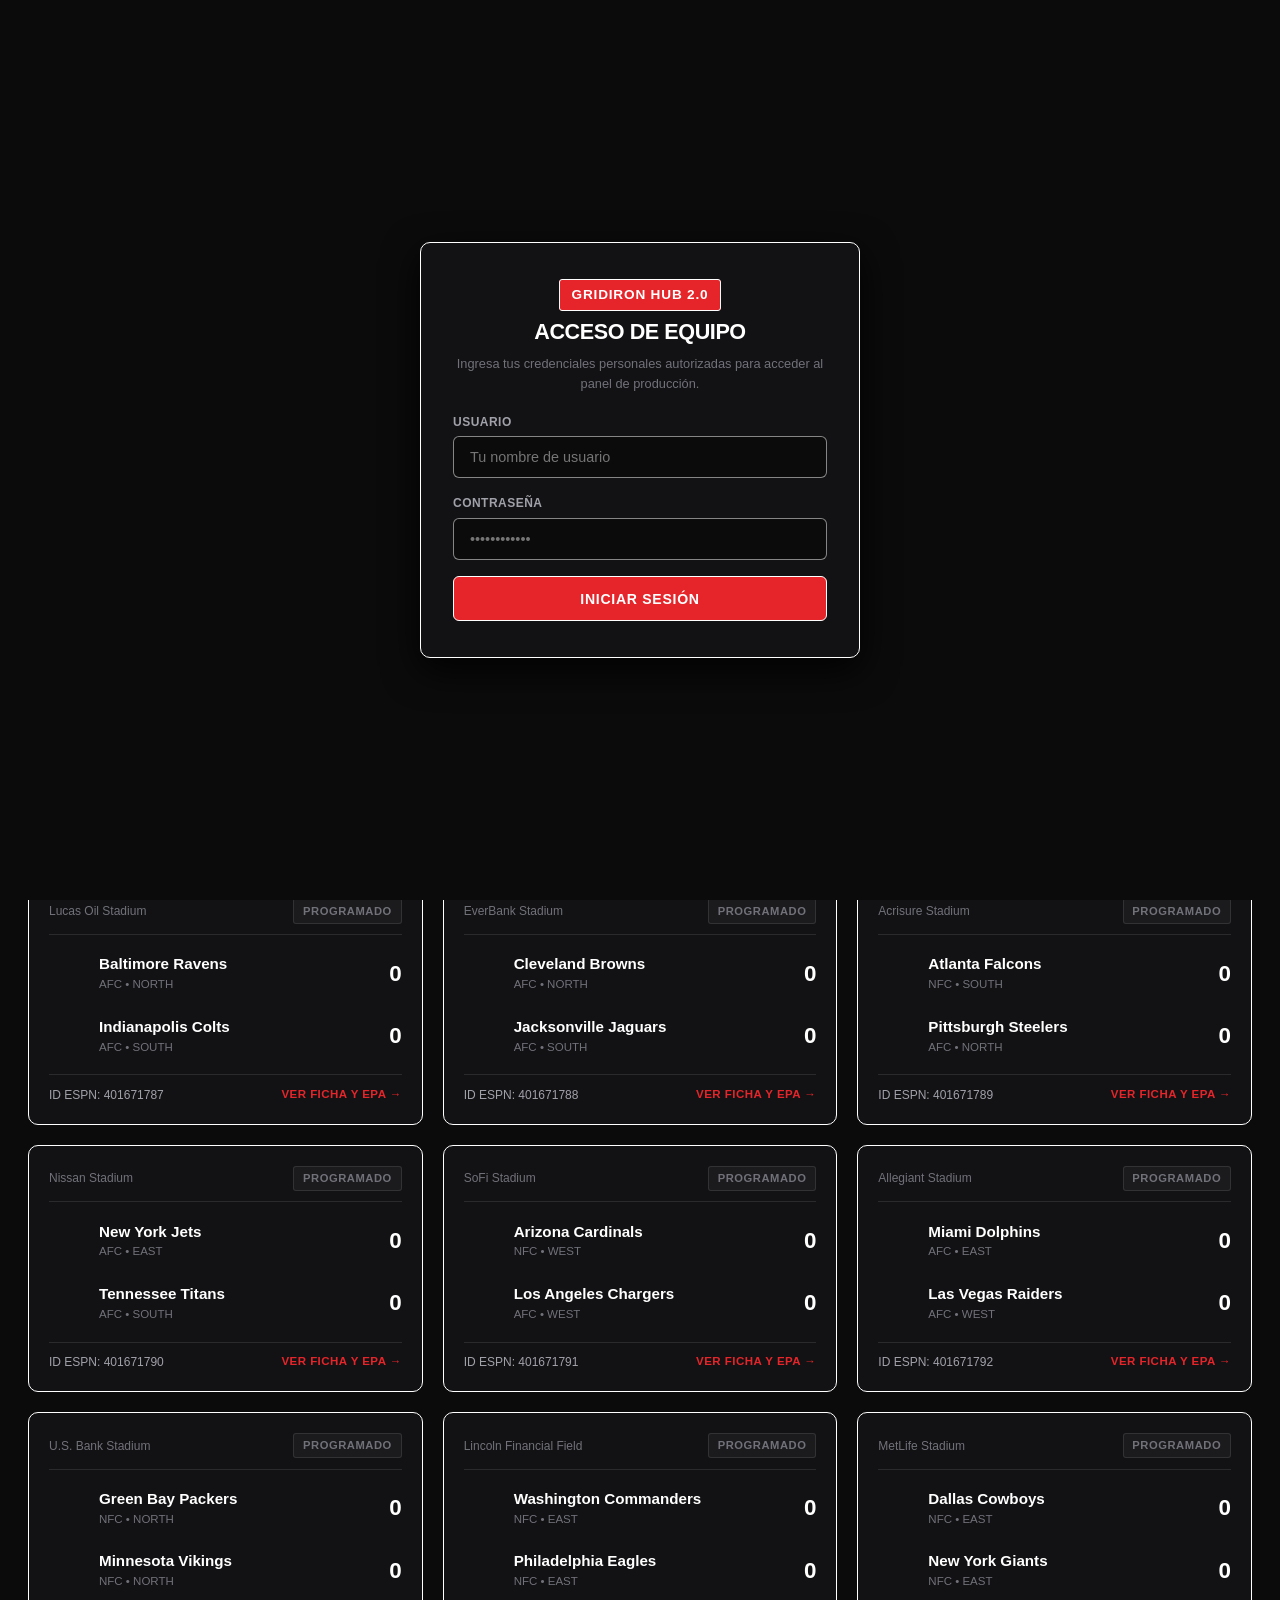
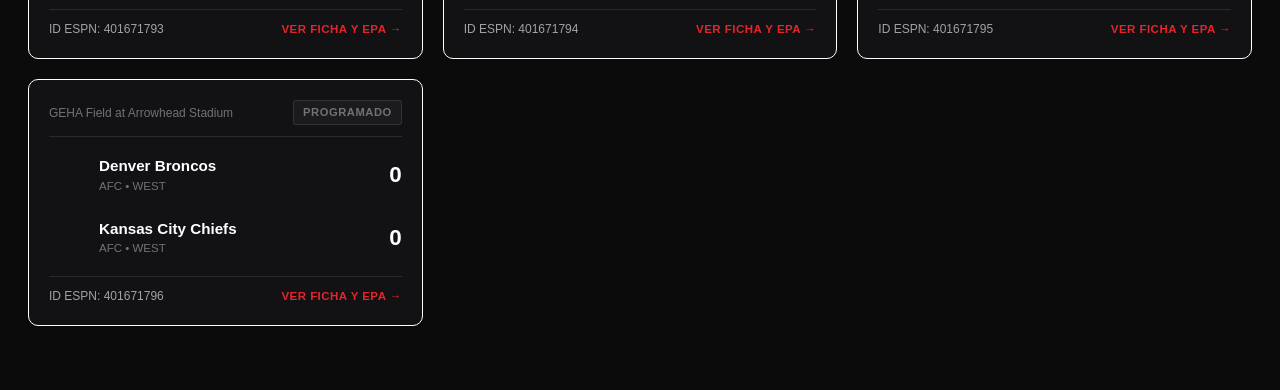
==== v2/frontend/index.html @ 5088cf2e "feat(v2): implement Gridiron Hub 2.0 in isolated v2/ directory with Lookbook theme, PBKDF2 multi-use" ====
<!DOCTYPE html>
<html lang="es">
<head>
  <meta charset="UTF-8">
  <meta name="viewport" content="width=device-width, initial-scale=1.0">
  <title>Gridiron Hub 2.0 — NFL & NCAA YouTube Intelligence</title>
  <link rel="stylesheet" href="./style.css">
  <link rel="icon" href="data:image/svg+xml,<svg xmlns=%22http://www.w3.org/2000/svg%22 viewBox=%220 0 100 100%22><text y=%22.9em%22 font-size=%2290%22>🏈</text></svg>">
</head>
<body>

  <!-- App Header -->
  <header class="app-header">
    <div class="brand-section">
      <span class="brand-logo-badge">GH 2.0</span>
      <h1 class="brand-title">Gridiron Hub</h1>
      <span class="brand-version">v2.0 Lookbook</span>
    </div>

    <div class="header-controls">
      <!-- League Selector (NFL / NCAA) -->
      <div class="pill-group" role="tablist" aria-label="Selección de Liga">
        <button class="pill-btn active" id="btn-league-nfl" onclick="setLeague('nfl')">NFL</button>
        <button class="pill-btn" id="btn-league-ncaa" onclick="setLeague('ncaa')">NCAA</button>
      </div>

      <!-- Season Selector -->
      <select class="select-control" id="select-season" onchange="handleSeasonChange(this.value)">
        <option value="2026" selected>2026</option>
        <option value="2024">2024</option>
      </select>

      <!-- Week Selector -->
      <select class="select-control" id="select-week" onchange="handleWeekChange(this.value)">
        <!-- Dynamically populated in app.js -->
      </select>

      <!-- Team Filter Dropdown -->
      <select class="select-control" id="select-team" onchange="handleTeamChange(this.value)">
        <option value="ALL">Todos los Equipos</option>
      </select>

      <!-- Sync On-Demand Button -->
      <button class="btn-primary-action" id="btn-sync-data" onclick="triggerOnDemandSync()" title="Sincronizar marcadores y boxscores con ESPN">
        <span id="sync-icon">⚡</span>
        <span id="sync-text">Actualizar Datos</span>
      </button>

      <!-- User Badge & Logout -->
      <div id="user-badge-container" style="display: none; align-items: center; gap: 0.5rem;">
        <span id="auth-user-badge" style="font-size: 0.8rem; font-weight: 700; color: var(--text-secondary); border: 1px solid var(--border-white-50); padding: 0.35rem 0.65rem; border-radius: var(--radius-xs);"></span>
        <button class="pill-btn" onclick="handleLogout()" style="font-size: 0.75rem; padding: 0.35rem 0.55rem;">Cerrar Sesión</button>
      </div>
    </div>
  </header>

  <!-- Main Container -->
  <main class="main-container">

    <!-- View Switcher (Partidos / Premios / Guion) -->
    <div style="display: flex; justify-content: space-between; align-items: center; margin-bottom: 1.25rem; flex-wrap: wrap; gap: 1rem;">
      <div class="pill-group">
        <button class="pill-btn active" id="tab-view-games" onclick="switchMainView('games')">Partidos & Boxscores</button>
        <button class="pill-btn" id="tab-view-awards" onclick="switchMainView('awards')">Premios Semanales</button>
        <button class="pill-btn" id="tab-view-script" onclick="switchMainView('script')">Guion YouTube</button>
      </div>

      <div id="sync-status-indicator" style="font-size: 0.78rem; color: var(--text-muted);">
        ● Datos verificados en tiempo real
      </div>
    </div>

    <!-- Division and Conference Filter Bar -->
    <nav class="division-filter-bar" id="division-filter-bar" aria-label="Filtrar por Conferencia y División">
      <!-- Populated dynamically: 8 NFL divisions or NCAA conferences -->
    </nav>

    <!-- VIEW 1: GAMES & METRICS -->
    <section id="view-games">
      <!-- KPI Banner -->
      <div class="kpi-banner">
        <div class="kpi-card">
          <span class="kpi-label">Partidos en Vista</span>
          <span class="kpi-value" id="kpi-games-count">0</span>
        </div>
        <div class="kpi-card">
          <span class="kpi-label">Finalizados</span>
          <span class="kpi-value" id="kpi-final-count" style="color: var(--text-primary);">0</span>
        </div>
        <div class="kpi-card">
          <span class="kpi-label">En Vivo / Próximos</span>
          <span class="kpi-value" id="kpi-live-count" style="color: var(--accent-red);">0</span>
        </div>
        <div class="kpi-card">
          <span class="kpi-label">Promedio Puntos / Juego</span>
          <span class="kpi-value" id="kpi-avg-points">0.0</span>
        </div>
      </div>

      <!-- Games Grid -->
      <div class="games-grid" id="games-grid">
        <!-- Rendered via app.js -->
      </div>
    </section>

    <!-- VIEW 2: WEEKLY AWARDS -->
    <section id="view-awards" style="display: none;">
      <div class="section-header" style="margin-bottom: 1.5rem;">
        <h2 style="font-size: 1.4rem; font-weight: 900; text-transform: uppercase;">🏆 Candidatos a Premios Semanales (SOP A.6)</h2>
        <p style="font-size: 0.85rem; color: var(--text-secondary);">Preselección cuantitativa basada en EPA acumulado y swing de probabilidad de victoria.</p>
      </div>
      <div id="awards-container" style="display: grid; grid-template-columns: repeat(auto-fill, minmax(320px, 1fr)); gap: 1.25rem;">
        <!-- Rendered via app.js -->
      </div>
    </section>

    <!-- VIEW 3: YOUTUBE SCRIPT & TELEPROMPTER -->
    <section id="view-script" style="display: none;">
      <div class="section-header" style="margin-bottom: 1.5rem;">
        <h2 style="font-size: 1.4rem; font-weight: 900; text-transform: uppercase;">🎙️ Teleprompter y Guion para YouTube</h2>
        <p style="font-size: 0.85rem; color: var(--text-secondary);">Estructura narrativa en 5 bloques lista para grabación del episodio semanal.</p>
      </div>
      <div id="script-container" style="background: var(--bg-surface); border: 1px solid var(--border-white); border-radius: var(--radius-md); padding: 1.75rem; line-height: 1.8;">
        <!-- Rendered via app.js -->
      </div>
    </section>

  </main>

  <!-- Detailed Game Drawer (Modal) -->
  <div class="drawer-modal" id="drawer-modal" onclick="handleDrawerBackdropClick(event)">
    <div class="drawer-card">
      <div class="drawer-header">
        <div class="drawer-title-group">
          <h2 class="drawer-game-title" id="drawer-title">DETALLES DEL PARTIDO</h2>
          <div class="drawer-game-meta" id="drawer-meta">Cargando métricas...</div>
        </div>
        <button class="btn-close-drawer" onclick="closeGameDrawer()" aria-label="Cerrar Ficha">✕</button>
      </div>

      <nav class="drawer-tabs">
        <button class="drawer-tab active" id="dtab-boxscore" onclick="switchDrawerTab('boxscore')">📊 Boxscore & EPA</button>
        <button class="drawer-tab" id="dtab-plays" onclick="switchDrawerTab('plays')">⚡ Top Jugadas Clave</button>
        <button class="drawer-tab" id="dtab-trivia" onclick="switchDrawerTab('trivia')">🎙️ Trivia & Táctica</button>
      </nav>

      <div class="drawer-content">
        <!-- Tab 1: Boxscore & EPA -->
        <div id="drawer-pane-boxscore">
          <table class="stats-table">
            <thead>
              <tr>
                <th>Métrica Analítica</th>
                <th id="th-away-team">VISITA</th>
                <th id="th-home-team">LOCAL</th>
              </tr>
            </thead>
            <tbody id="drawer-stats-body">
              <!-- Rendered via app.js -->
            </tbody>
          </table>
        </div>

        <!-- Tab 2: Top Key Plays -->
        <div id="drawer-pane-plays" style="display: none;">
          <div class="plays-list" id="drawer-plays-list">
            <!-- Rendered via app.js -->
          </div>
        </div>

        <!-- Tab 3: Trivia and Tactical Analysis -->
        <div id="drawer-pane-trivia" style="display: none; display: flex; flex-direction: column; gap: 1rem;">
          <div id="drawer-trivia-list">
            <!-- Rendered via app.js -->
          </div>
          <div id="drawer-tactical-container" style="margin-top: 1rem;">
            <!-- Rendered via app.js -->
          </div>
        </div>
      </div>
    </div>
  </div>

  <!-- Zero-Leak Authentication Gate (No autofill button) -->
  <div class="auth-overlay" id="auth-overlay">
    <div class="auth-card">
      <div class="auth-header">
        <span class="auth-badge">GRIDIRON HUB 2.0</span>
        <h2 class="auth-title">Acceso de Equipo</h2>
        <p class="auth-subtitle">Ingresa tus credenciales personales autorizadas para acceder al panel de producción.</p>
      </div>

      <div class="auth-error-msg" id="auth-error"></div>

      <form class="auth-form" onsubmit="handleLoginSubmit(event)">
        <div class="form-group">
          <label class="form-label" for="login-username">Usuario</label>
          <input class="form-input" type="text" id="login-username" required autocomplete="username" placeholder="Tu nombre de usuario">
        </div>

        <div class="form-group">
          <label class="form-label" for="login-password">Contraseña</label>
          <input class="form-input" type="password" id="login-password" required autocomplete="current-password" placeholder="••••••••••••">
        </div>

        <button class="btn-submit-login" type="submit" id="btn-submit-login">Iniciar Sesión</button>
      </form>
    </div>
  </div>

  <!-- Toast Notification -->
  <div class="toast-msg" id="toast-msg"></div>

  <script src="./app.js"></script>
</body>
</html>
---- v2/frontend/style.css ----
/* Gridiron Hub 2.0 — Lookbook Theme (Negro / Blanco / Rojo) */
@import url("./design-tokens/tokens.css");

*, *::before, *::after {
  box-sizing: border-box;
  margin: 0;
  padding: 0;
}

body {
  background-color: var(--bg-canvas);
  color: var(--text-primary);
  font-family: var(--font-family-sans);
  min-height: 100vh;
  line-height: 1.5;
  -webkit-font-smoothing: antialiased;
  -moz-osx-font-smoothing: grayscale;
}

/* App Shell Header */
.app-header {
  background-color: var(--bg-surface);
  border-bottom: 1px solid var(--border-white);
  padding: 0.85rem 1.75rem;
  position: sticky;
  top: 0;
  z-index: 100;
  display: flex;
  align-items: center;
  justify-content: space-between;
  gap: 1rem;
}

.brand-section {
  display: flex;
  align-items: center;
  gap: 0.85rem;
}

.brand-logo-badge {
  background: var(--accent-red);
  color: var(--text-on-accent);
  font-weight: 900;
  font-size: 0.95rem;
  padding: 0.35rem 0.65rem;
  border-radius: var(--radius-xs);
  letter-spacing: 0.05em;
  border: 1px solid var(--border-white);
  text-transform: uppercase;
}

.brand-title {
  font-size: 1.25rem;
  font-weight: 900;
  letter-spacing: -0.02em;
  text-transform: uppercase;
  color: var(--text-primary);
}

.brand-version {
  font-size: 0.72rem;
  background: transparent;
  color: var(--accent-red);
  border: 1px solid var(--accent-red);
  padding: 0.15rem 0.45rem;
  border-radius: var(--radius-xs);
  font-weight: 700;
  letter-spacing: 0.08em;
}

.header-controls {
  display: flex;
  align-items: center;
  gap: 0.75rem;
  flex-wrap: wrap;
}

/* Pill Selectors & Action Buttons */
.pill-group {
  display: inline-flex;
  background: var(--bg-surface-elevated);
  border: 1px solid var(--border-white);
  border-radius: var(--radius-sm);
  padding: 2px;
}

.pill-btn {
  background: transparent;
  color: var(--text-secondary);
  border: none;
  padding: 0.45rem 0.85rem;
  font-size: 0.82rem;
  font-weight: 700;
  cursor: pointer;
  border-radius: var(--radius-xs);
  transition: all var(--transition-fast);
  text-transform: uppercase;
  letter-spacing: 0.04em;
}

.pill-btn:hover {
  color: var(--text-primary);
  background: rgba(255, 255, 255, 0.08);
}

.pill-btn.active {
  background: var(--accent-red);
  color: var(--text-on-accent);
  border: 1px solid var(--border-white);
}

/* Primary Action / Sync Button */
.btn-primary-action {
  display: inline-flex;
  align-items: center;
  gap: 0.5rem;
  background: var(--accent-red);
  color: var(--text-on-accent);
  border: 1px solid var(--border-white);
  padding: 0.45rem 1rem;
  border-radius: var(--radius-sm);
  font-size: 0.82rem;
  font-weight: 800;
  cursor: pointer;
  text-transform: uppercase;
  letter-spacing: 0.04em;
  transition: background var(--transition-fast), transform var(--transition-fast);
}

.btn-primary-action:hover:not(:disabled) {
  background: var(--accent-red-hover);
  transform: translateY(-1px);
}

.btn-primary-action:disabled {
  opacity: 0.55;
  cursor: not-allowed;
}

/* Dropdown Selectors */
.select-control {
  background: var(--bg-surface-elevated);
  color: var(--text-primary);
  border: 1px solid var(--border-white);
  padding: 0.45rem 0.85rem;
  border-radius: var(--radius-sm);
  font-size: 0.82rem;
  font-weight: 700;
  outline: none;
  cursor: pointer;
}

.select-control:focus {
  border-color: var(--accent-red);
  box-shadow: 0 0 0 1px var(--accent-red);
}

/* Main Workspace */
.main-container {
  max-width: 1560px;
  margin: 0 auto;
  padding: 1.5rem 1.75rem 4rem 1.75rem;
}

/* Filter Navigation Bar (8 NFL Divisions + NCAA Conferences) */
.division-filter-bar {
  display: flex;
  align-items: center;
  gap: 0.5rem;
  overflow-x: auto;
  padding: 0.5rem 0 1rem 0;
  margin-bottom: 1.25rem;
  scrollbar-width: thin;
  scrollbar-color: var(--border-white-20) transparent;
}

.division-chip {
  background: var(--bg-surface);
  color: var(--text-secondary);
  border: 1px solid var(--border-white-50);
  padding: 0.4rem 0.85rem;
  border-radius: var(--radius-xs);
  font-size: 0.78rem;
  font-weight: 700;
  cursor: pointer;
  white-space: nowrap;
  transition: all var(--transition-fast);
  text-transform: uppercase;
  letter-spacing: 0.03em;
}

.division-chip:hover {
  border-color: var(--border-white);
  color: var(--text-primary);
  background: var(--bg-surface-elevated);
}

.division-chip.active {
  background: var(--accent-red);
  color: var(--text-on-accent);
  border-color: var(--border-white);
  font-weight: 800;
}

/* KPI Banner */
.kpi-banner {
  display: grid;
  grid-template-columns: repeat(auto-fit, minmax(200px, 1fr));
  gap: 1rem;
  margin-bottom: 1.75rem;
}

.kpi-card {
  background: var(--bg-surface);
  border: 1px solid var(--border-white);
  border-radius: var(--radius-sm);
  padding: 1rem 1.25rem;
  display: flex;
  flex-direction: column;
  gap: 0.35rem;
}

.kpi-label {
  font-size: 0.72rem;
  font-weight: 800;
  text-transform: uppercase;
  color: var(--text-muted);
  letter-spacing: 0.05em;
}

.kpi-value {
  font-size: 1.6rem;
  font-weight: 900;
  color: var(--text-primary);
  letter-spacing: -0.03em;
}

/* Games Grid */
.games-grid {
  display: grid;
  grid-template-columns: repeat(auto-fill, minmax(360px, 1fr));
  gap: 1.25rem;
}

/* Game Card (Lookbook Stark White Outline) */
.game-card {
  background: var(--bg-surface);
  border: 1px solid var(--border-white);
  border-radius: var(--radius-md);
  padding: 1.25rem;
  cursor: pointer;
  transition: transform var(--transition-fast), border-color var(--transition-fast), background var(--transition-fast);
  display: flex;
  flex-direction: column;
  gap: 0.9rem;
  position: relative;
}

.game-card:hover {
  transform: translateY(-2px);
  background: var(--bg-surface-hover);
  border-color: var(--border-white);
  box-shadow: 0 6px 20px rgba(0, 0, 0, 0.6);
}

.game-card-header {
  display: flex;
  align-items: center;
  justify-content: space-between;
  border-bottom: 1px solid var(--border-white-10);
  padding-bottom: 0.65rem;
  font-size: 0.75rem;
  color: var(--text-muted);
}

.badge-status {
  font-size: 0.7rem;
  font-weight: 800;
  text-transform: uppercase;
  padding: 0.2rem 0.55rem;
  border-radius: var(--radius-xs);
  letter-spacing: 0.05em;
  border: 1px solid transparent;
}

.badge-status.final {
  background: rgba(255, 255, 255, 0.08);
  color: var(--text-secondary);
  border-color: var(--border-white-20);
}

.badge-status.in_progress {
  background: var(--accent-red);
  color: var(--text-on-accent);
  border-color: var(--border-white);
  animation: pulseLive 2s infinite ease-in-out;
}

.badge-status.scheduled {
  background: rgba(255, 255, 255, 0.04);
  color: var(--text-muted);
  border-color: var(--border-white-10);
}

@keyframes pulseLive {
  0%, 100% { opacity: 1; }
  50% { opacity: 0.75; }
}

/* Matchup Teams Row */
.team-row {
  display: flex;
  align-items: center;
  justify-content: space-between;
  padding: 0.25rem 0;
}

.team-identity {
  display: flex;
  align-items: center;
  gap: 0.75rem;
}

.team-logo {
  width: 38px;
  height: 38px;
  object-fit: contain;
  filter: drop-shadow(0 2px 4px rgba(0,0,0,0.5));
}

.team-info {
  display: flex;
  flex-direction: column;
}

.team-name {
  font-size: 0.95rem;
  font-weight: 800;
  color: var(--text-primary);
}

.team-meta {
  font-size: 0.72rem;
  color: var(--text-muted);
  text-transform: uppercase;
}

.team-score {
  font-size: 1.4rem;
  font-weight: 900;
  color: var(--text-primary);
}

.team-score.winner {
  color: var(--text-primary);
}

.team-score.loser {
  color: var(--text-muted);
}

/* Card Analytics Footer */
.game-card-footer {
  display: flex;
  align-items: center;
  justify-content: space-between;
  border-top: 1px solid var(--border-white-10);
  padding-top: 0.65rem;
  font-size: 0.75rem;
  color: var(--text-secondary);
}

.card-action-cue {
  font-size: 0.72rem;
  font-weight: 800;
  color: var(--accent-red);
  text-transform: uppercase;
  letter-spacing: 0.04em;
}

/* Drawer / Modal for Detailed Analytics */
.drawer-modal {
  position: fixed;
  top: 0;
  left: 0;
  right: 0;
  bottom: 0;
  background: var(--bg-overlay);
  backdrop-filter: blur(8px);
  z-index: 200;
  display: none;
  align-items: center;
  justify-content: center;
  padding: 1.5rem;
}

.drawer-modal.active {
  display: flex;
}

.drawer-card {
  background: var(--bg-canvas);
  border: 1px solid var(--border-white);
  border-radius: var(--radius-lg);
  width: 100%;
  max-width: 960px;
  max-height: 90vh;
  overflow-y: auto;
  display: flex;
  flex-direction: column;
  box-shadow: 0 16px 40px rgba(0, 0, 0, 0.85);
}

.drawer-header {
  padding: 1.5rem;
  background: var(--bg-surface);
  border-bottom: 1px solid var(--border-white);
  display: flex;
  align-items: center;
  justify-content: space-between;
  position: sticky;
  top: 0;
  z-index: 10;
}

.drawer-title-group {
  display: flex;
  flex-direction: column;
  gap: 0.25rem;
}

.drawer-game-title {
  font-size: 1.35rem;
  font-weight: 900;
  text-transform: uppercase;
}

.drawer-game-meta {
  font-size: 0.8rem;
  color: var(--text-secondary);
}

.btn-close-drawer {
  background: transparent;
  color: var(--text-primary);
  border: 1px solid var(--border-white);
  width: 34px;
  height: 34px;
  border-radius: var(--radius-xs);
  display: flex;
  align-items: center;
  justify-content: center;
  cursor: pointer;
  font-size: 1.1rem;
  transition: all var(--transition-fast);
}

.btn-close-drawer:hover {
  background: var(--accent-red);
  border-color: var(--border-white);
}

.drawer-tabs {
  display: flex;
  background: var(--bg-surface-elevated);
  border-bottom: 1px solid var(--border-white-20);
  padding: 0 1.5rem;
  gap: 1rem;
}

.drawer-tab {
  background: transparent;
  color: var(--text-secondary);
  border: none;
  border-bottom: 3px solid transparent;
  padding: 0.85rem 0.5rem;
  font-size: 0.85rem;
  font-weight: 800;
  cursor: pointer;
  text-transform: uppercase;
  letter-spacing: 0.04em;
  transition: all var(--transition-fast);
}

.drawer-tab:hover {
  color: var(--text-primary);
}

.drawer-tab.active {
  color: var(--text-primary);
  border-bottom-color: var(--accent-red);
}

.drawer-content {
  padding: 1.5rem;
  display: flex;
  flex-direction: column;
  gap: 1.5rem;
}

/* Boxscore Table (Strict 3-Column Grid) */
.stats-table {
  width: 100%;
  border-collapse: collapse;
  font-size: 0.88rem;
  border: 1px solid var(--border-white);
  border-radius: var(--radius-sm);
  overflow: hidden;
}

.stats-table th, .stats-table td {
  padding: 0.75rem 1rem;
  text-align: right;
  border-bottom: 1px solid var(--border-white-10);
}

.stats-table th:first-child, .stats-table td:first-child {
  text-align: left;
}

.stats-table th {
  background: var(--bg-surface-elevated);
  font-weight: 800;
  text-transform: uppercase;
  letter-spacing: 0.04em;
  color: var(--text-primary);
  border-bottom: 1px solid var(--border-white);
}

.stats-table tbody tr:hover {
  background: rgba(255, 255, 255, 0.03);
}

/* Key Plays Timeline */
.plays-list {
  display: flex;
  flex-direction: column;
  gap: 0.75rem;
}

.play-item {
  background: var(--bg-surface);
  border: 1px solid var(--border-white-20);
  border-left: 4px solid var(--accent-red);
  border-radius: var(--radius-sm);
  padding: 0.85rem 1rem;
  display: flex;
  flex-direction: column;
  gap: 0.35rem;
}

.play-header {
  display: flex;
  justify-content: space-between;
  align-items: center;
  font-size: 0.75rem;
  color: var(--text-muted);
}

.play-desc {
  font-size: 0.88rem;
  color: var(--text-primary);
  font-weight: 600;
}

.play-impact-badge {
  background: var(--accent-red-surface);
  color: var(--accent-red);
  border: 1px solid var(--accent-red);
  font-size: 0.72rem;
  font-weight: 800;
  padding: 0.15rem 0.45rem;
  border-radius: var(--radius-xs);
}

/* Trivia Cards */
.trivia-item {
  background: var(--bg-surface);
  border: 1px solid var(--border-white-20);
  border-radius: var(--radius-sm);
  padding: 1rem;
  font-size: 0.9rem;
  color: var(--text-primary);
  line-height: 1.6;
}

/* Authentication Gate / Login Modal (Zero Autofill Button) */
.auth-overlay {
  position: fixed;
  top: 0;
  left: 0;
  right: 0;
  bottom: 0;
  background: var(--bg-canvas);
  z-index: 500;
  display: none;
  align-items: center;
  justify-content: center;
  padding: 1.5rem;
}

.auth-overlay.active {
  display: flex;
}

.auth-card {
  background: var(--bg-surface);
  border: 1px solid var(--border-white);
  border-radius: var(--radius-md);
  width: 100%;
  max-width: 440px;
  padding: 2.25rem 2rem;
  display: flex;
  flex-direction: column;
  gap: 1.25rem;
  box-shadow: 0 12px 36px rgba(0, 0, 0, 0.9);
}

.auth-header {
  display: flex;
  flex-direction: column;
  gap: 0.35rem;
  text-align: center;
}

.auth-badge {
  display: inline-block;
  align-self: center;
  background: var(--accent-red);
  color: var(--text-on-accent);
  padding: 0.3rem 0.75rem;
  font-weight: 900;
  border-radius: var(--radius-xs);
  border: 1px solid var(--border-white);
  font-size: 0.85rem;
  letter-spacing: 0.06em;
}

.auth-title {
  font-size: 1.35rem;
  font-weight: 900;
  text-transform: uppercase;
  letter-spacing: -0.02em;
}

.auth-subtitle {
  font-size: 0.8rem;
  color: var(--text-muted);
}

.auth-form {
  display: flex;
  flex-direction: column;
  gap: 1rem;
}

.form-group {
  display: flex;
  flex-direction: column;
  gap: 0.35rem;
}

.form-label {
  font-size: 0.75rem;
  font-weight: 800;
  text-transform: uppercase;
  color: var(--text-secondary);
  letter-spacing: 0.04em;
}

.form-input {
  background: var(--bg-canvas);
  border: 1px solid var(--border-white-50);
  color: var(--text-primary);
  padding: 0.75rem 1rem;
  border-radius: var(--radius-sm);
  font-size: 0.9rem;
  outline: none;
  transition: border-color var(--transition-fast);
}

.form-input:focus {
  border-color: var(--accent-red);
  box-shadow: 0 0 0 1px var(--accent-red);
}

.btn-submit-login {
  background: var(--accent-red);
  color: var(--text-on-accent);
  border: 1px solid var(--border-white);
  padding: 0.85rem;
  border-radius: var(--radius-sm);
  font-size: 0.88rem;
  font-weight: 900;
  text-transform: uppercase;
  cursor: pointer;
  letter-spacing: 0.05em;
  transition: background var(--transition-fast);
}

.btn-submit-login:hover:not(:disabled) {
  background: var(--accent-red-hover);
}

.btn-submit-login:disabled {
  opacity: 0.6;
  cursor: not-allowed;
}

.auth-error-msg {
  display: none;
  background: rgba(229, 37, 42, 0.15);
  border: 1px solid var(--accent-red);
  color: var(--text-primary);
  padding: 0.65rem 0.85rem;
  border-radius: var(--radius-xs);
  font-size: 0.8rem;
  text-align: center;
}

/* Toast Notifications */
.toast-msg {
  position: fixed;
  bottom: 2rem;
  right: 2rem;
  background: var(--bg-surface-elevated);
  color: var(--text-primary);
  border: 1px solid var(--border-white);
  padding: 0.85rem 1.25rem;
  border-radius: var(--radius-sm);
  font-size: 0.85rem;
  font-weight: 700;
  z-index: 1000;
  display: none;
  box-shadow: 0 8px 24px rgba(0, 0, 0, 0.8);
}

.toast-msg.active {
  display: block;
}
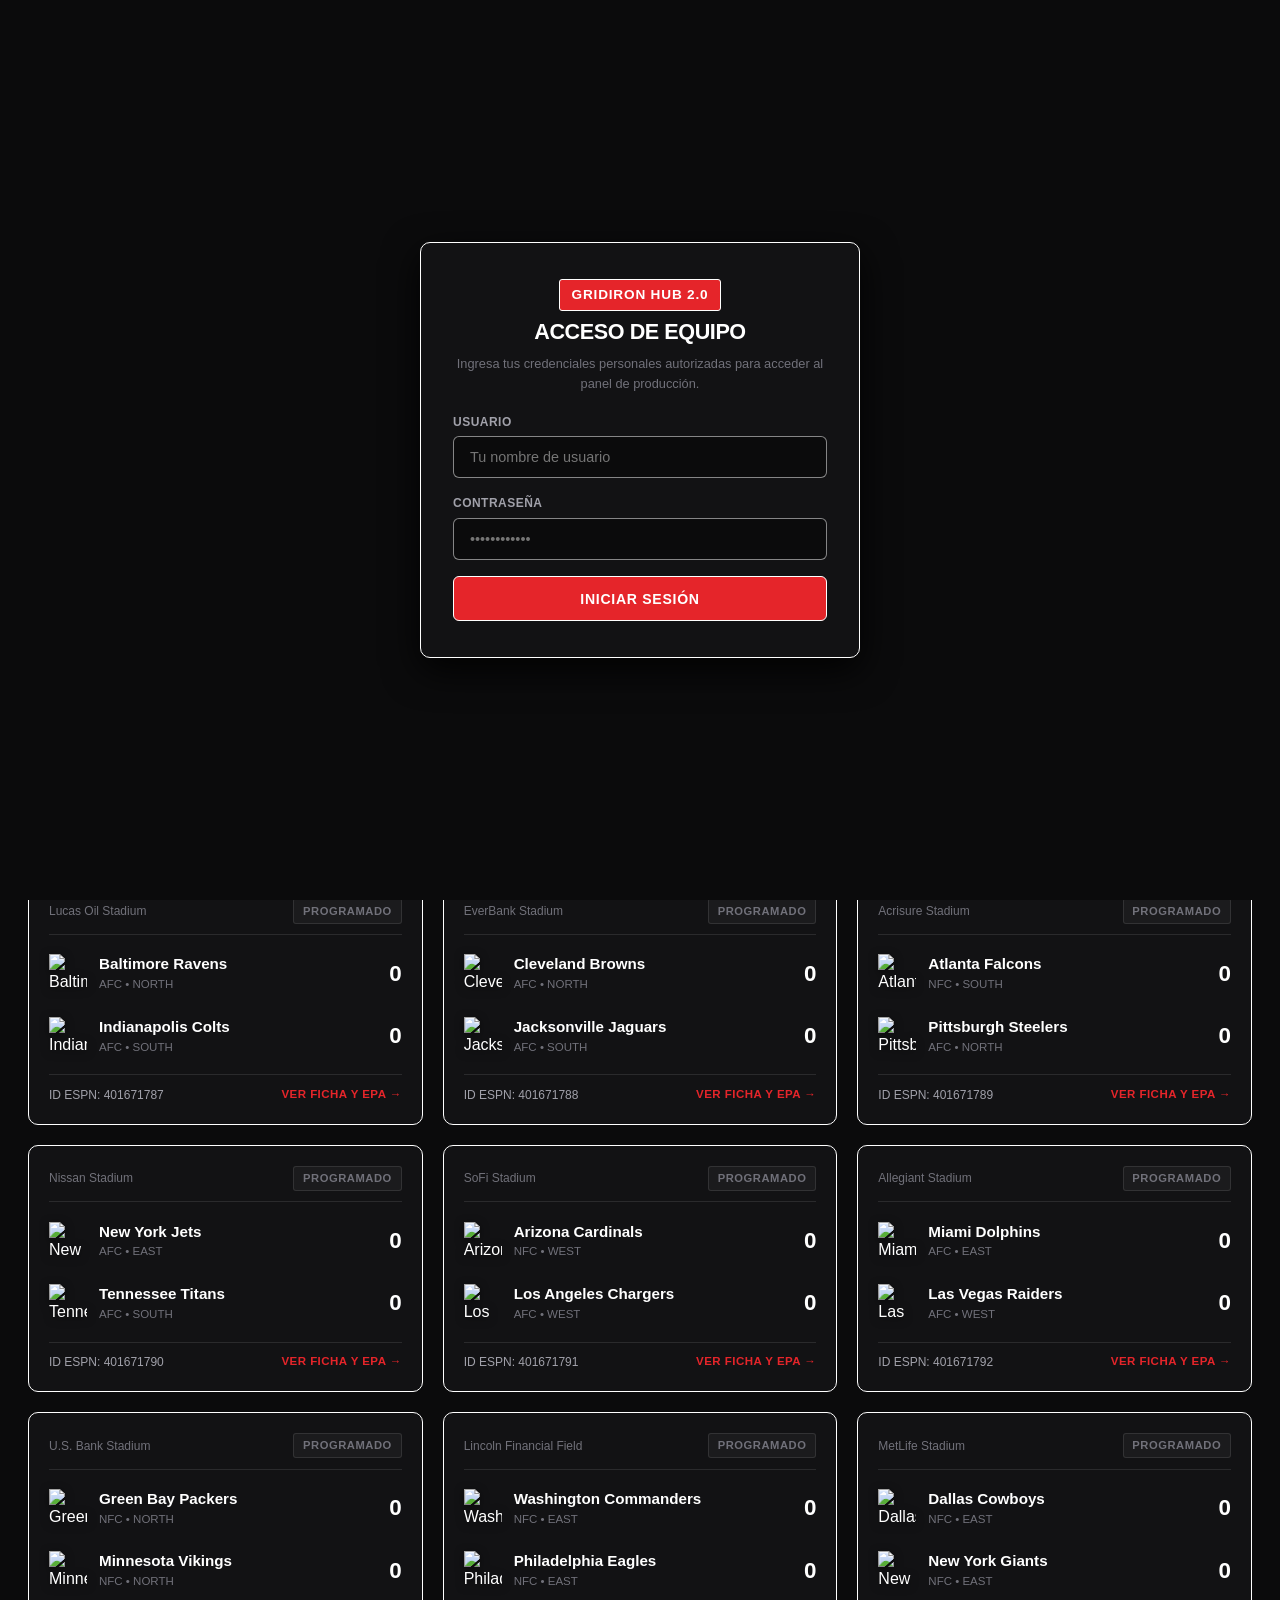
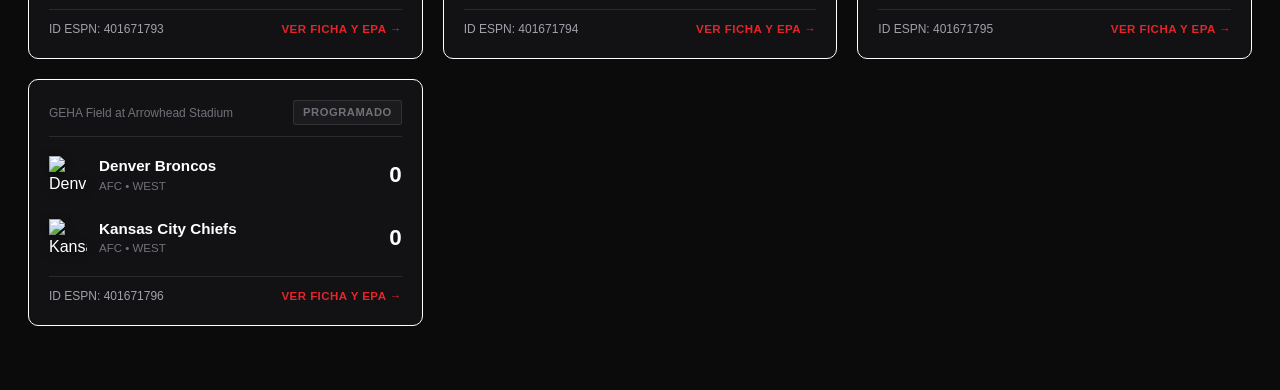
==== commit 06a0e66f: "feat(v2): add unified launcher run_v2.py, Vercel serverless auth, and configure vercel.json for Grid" ====
--- a/v2/frontend/index.html
+++ b/v2/frontend/index.html
@@ -214,3 +214,4 @@
   <script src="./app.js"></script>
 </body>
 </html>
+
--- a/v2/frontend/style.css
+++ b/v2/frontend/style.css
@@ -738,3 +738,4 @@
 .toast-msg.active {
   display: block;
 }
+
